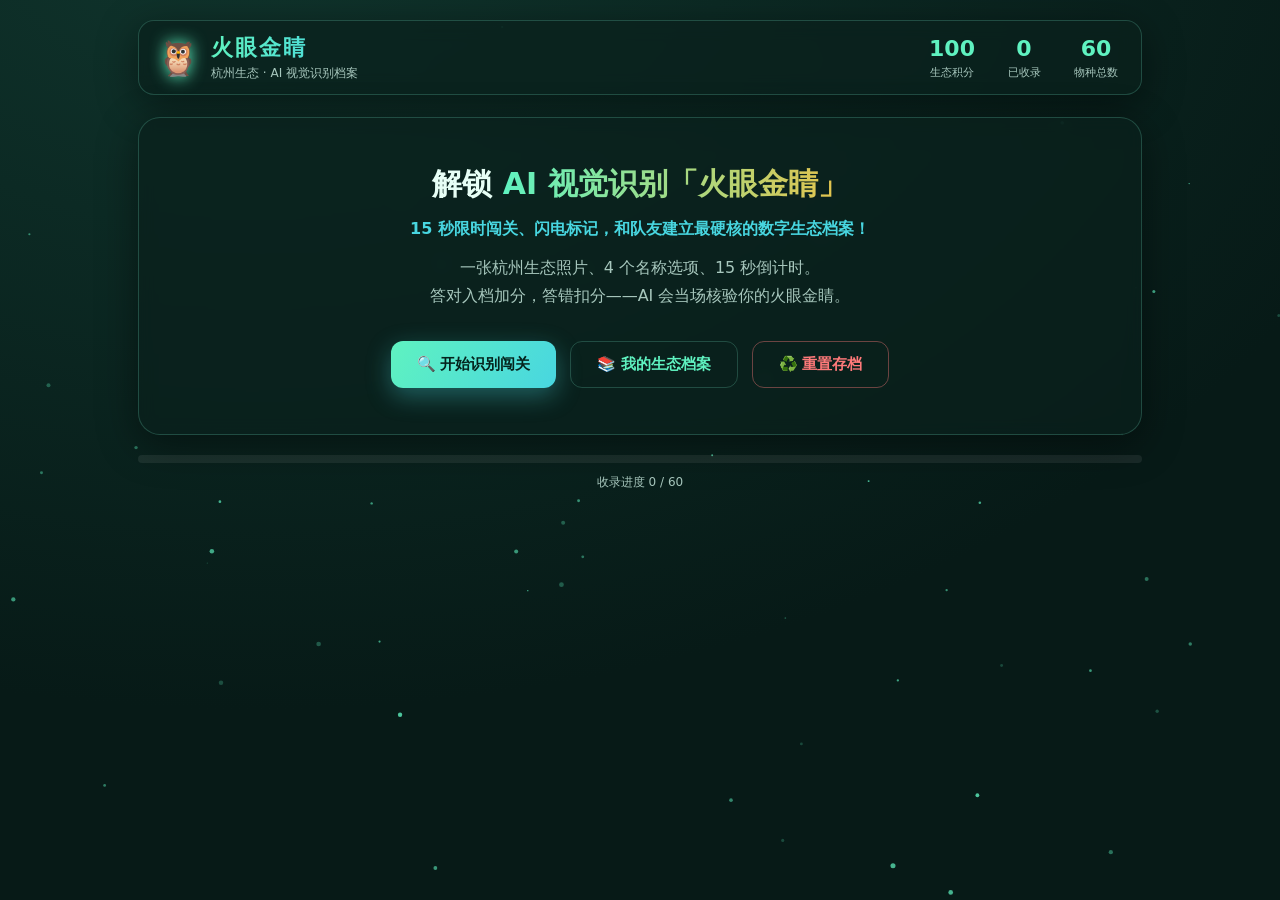
==== index.html @ 0b6ce159 "火眼金睛 · 杭州生态识别小游戏（初始上传）" ====
<!DOCTYPE html>
<html lang="zh-CN">
<head>
  <meta charset="UTF-8" />
  <meta name="viewport" content="width=device-width, initial-scale=1.0" />
  <title>火眼金睛 · 杭州生态 AI 识别</title>
  <link rel="stylesheet" href="css/style.css" />
</head>
<body>
  <!-- 动态背景粒子 -->
  <canvas id="bg"></canvas>

  <div class="app">
    <!-- 顶栏 -->
    <header class="topbar">
      <div class="brand">
        <span class="logo">🦉</span>
        <div>
          <h1>火眼金睛</h1>
          <p class="tagline">杭州生态 · AI 视觉识别档案</p>
        </div>
      </div>
      <div class="hud">
        <div class="hud-item"><span id="scoreVal">0</span><label>生态积分</label></div>
        <div class="hud-item"><span id="collectedVal">0</span><label>已收录</label></div>
        <div class="hud-item"><span id="totalVal">0</span><label>物种总数</label></div>
      </div>
    </header>

    <!-- ========== 舞台 1：首页 ========== -->
    <section id="screen-home" class="screen active">
      <div class="hero">
        <h2>解锁 <em>AI 视觉识别「火眼金睛」</em></h2>
        <p class="hero-sub">15 秒限时闯关、闪电标记，和队友建立最硬核的数字生态档案！</p>
        <p class="hero-desc">一张杭州生态照片、4 个名称选项、15 秒倒计时。<br/>答对入档加分，答错扣分——AI 会当场核验你的火眼金睛。</p>
        <div class="hero-actions">
          <button id="startScanBtn" class="btn primary">🔍 开始识别闯关</button>
          <button id="goArchiveBtn" class="btn ghost">📚 我的生态档案</button>
          <button id="resetBtn" class="btn ghost danger">♻️ 重置存档</button>
        </div>
      </div>
      <div class="progress-strip">
        <div class="progress-bar"><div id="homeProgress" class="progress-fill"></div></div>
        <span id="homeProgressText">收录进度 0 / 0</span>
      </div>
    </section>

    <!-- ========== 舞台 2：选择/上传 ========== -->
    <section id="screen-pick" class="screen">
      <button class="back-btn" data-to="home">← 返回</button>
      <h3 class="screen-title">选择一个野外样本开始闯关</h3>
      <p class="screen-hint">点选下方任意样本，进入 <b>15 秒限时识别</b>：从 4 个名称中选出正确答案。答对加分，答错或超时扣分。</p>

      <div class="upload-zone" id="uploadZone">
        <input type="file" id="fileInput" accept="image/*" hidden />
        <div class="upload-inner">
          <span class="upload-icon">⬆️</span>
          <strong>上传图片（练习模式）</strong>
          <small>点击或拖拽图片到此 · 上传照片无标准答案，仅走识别流程、不计分</small>
        </div>
      </div>

      <div class="sample-grid" id="sampleGrid"><!-- JS 注入样本卡 --></div>
    </section>

    <!-- ========== 舞台 2.5：限时闯关答题 ========== -->
    <section id="screen-quiz" class="screen">
      <button class="back-btn" data-to="pick">← 放弃本关</button>
      <div class="quiz">
        <div class="quiz-photo">
          <img id="quizImg" alt="待识别样本" />
          <div class="quiz-emoji" id="quizEmoji">🖼️</div>
          <span class="quiz-kind" id="quizKind"></span>
        </div>
        <div class="quiz-panel">
          <div class="quiz-head">
            <h3 class="screen-title">⏱️ 限时识别闯关</h3>
            <div class="quiz-clock" id="quizClock">15.0<small>s</small></div>
          </div>
          <div class="progress-bar big"><div id="quizTimerFill" class="progress-fill"></div></div>
          <p class="screen-hint">15 秒内选出它的正确名称，随后 AI 将核验你的判定。</p>
          <div class="quiz-options" id="quizOptions"><!-- JS 注入 4 个选项 --></div>
          <div class="quiz-stakes" id="quizStakes"></div>
        </div>
      </div>
    </section>

    <!-- ========== 舞台 3：识别动画 ========== -->
    <section id="screen-scan" class="screen">
      <div class="scanner">
        <div class="scan-frame">
          <img id="scanImg" alt="待识别样本" />
          <div class="scan-emoji" id="scanEmoji">🖼️</div>
          <div class="scan-line"></div>
          <div class="scan-grid"></div>
          <div class="corner tl"></div><div class="corner tr"></div>
          <div class="corner bl"></div><div class="corner br"></div>
          <div class="reticle" id="reticle"></div>
        </div>
        <div class="scan-panel">
          <div class="scan-status" id="scanStatus">AI 正在分析…</div>
          <div class="progress-bar big"><div id="scanProgress" class="progress-fill"></div></div>
          <ul class="scan-log" id="scanLog"></ul>
        </div>
      </div>
    </section>

    <!-- ========== 舞台 4：识别结果 ========== -->
    <section id="screen-result" class="screen">
      <div class="result-card" id="resultCard"><!-- JS 注入 --></div>
    </section>

    <!-- ========== 舞台 5：数字生态档案 ========== -->
    <section id="screen-archive" class="screen">
      <button class="back-btn" data-to="home">← 返回</button>
      <h3 class="screen-title">📚 数字生态档案</h3>
      <div class="archive-filter">
        <button class="chip active" data-filter="all">全部</button>
        <button class="chip" data-filter="animal">🐾 动物</button>
        <button class="chip" data-filter="plant">🌿 植物</button>
      </div>
      <div class="archive-grid" id="archiveGrid"><!-- JS 注入 --></div>
    </section>
  </div>

  <!-- 闪电标记弹层 -->
  <div id="tagModal" class="modal">
    <div class="modal-box">
      <h3>⚡ 闪电标记</h3>
      <p>限时 3 秒！这是动物还是植物？答对额外 +50 分。</p>
      <div class="tag-target" id="tagTarget"></div>
      <div class="tag-btns">
        <button class="btn tag-animal" data-kind="animal">🐾 动物</button>
        <button class="btn tag-plant" data-kind="plant">🌿 植物</button>
      </div>
      <div class="tag-timer"><div id="tagTimerFill"></div></div>
    </div>
  </div>

  <!-- 提示气泡 -->
  <div id="toast" class="toast"></div>

  <!-- 重置存档确认 -->
  <div id="resetModal" class="modal">
    <div class="modal-box">
      <h3>♻️ 重置存档</h3>
      <p>将清空所有已收录物种，生态积分恢复为初始的 <b style="color:var(--gold)">100</b> 分。此操作不可撤销，确定继续吗？</p>
      <div class="api-actions">
        <button class="btn ghost" id="resetCancelBtn">取消</button>
        <button class="btn ghost danger" id="resetConfirmBtn">确定重置</button>
      </div>
    </div>
  </div>

  <!-- AI 识别引擎设置（开放接口 · Ctrl+8 调出） -->
  <div id="apiModal" class="modal">
    <div class="modal-box api-box">
      <h3>🛰️ AI 识别引擎设置</h3>
      <p>默认使用内置引擎（无需联网）。也可接入你自己的多模态大模型：填写供应商地址、API 格式、API 地址、Key、模型与上下文，选中后用于识别校验。</p>

      <div class="api-engine-list" id="apiEngineList"><!-- JS 注入：默认引擎 + 供应商卡片 --></div>

      <div class="api-add-row">
        <select id="apiTemplate"><!-- JS 注入模板 --></select>
        <button class="btn ghost" id="apiAddProvider">＋ 添加供应商</button>
      </div>

      <div class="api-actions">
        <button class="btn ghost" id="apiCancelBtn">取消</button>
        <button class="btn primary" id="apiSaveBtn">保存并应用</button>
      </div>
      <div class="api-hint">快捷键 <kbd>Ctrl</kbd>+<kbd>8</kbd> 调出；也可用地址栏 <kbd>#settings</kbd></div>
    </div>
  </div>

  <script src="js/data.js"></script>
  <script src="js/images.js"></script>
  <script src="js/ai.js"></script>
  <script src="js/game.js"></script>
</body>
</html>
---- css/style.css ----
/* ============ 火眼金睛 · 杭州生态 AI 识别  样式 ============ */
:root {
  --bg0: #071a17;
  --bg1: #0c2a24;
  --panel: rgba(10, 32, 28, 0.72);
  --panel-line: rgba(120, 230, 200, 0.22);
  --mint: #5ff2c0;
  --mint-soft: #7fd8be;
  --cyan: #48d6e0;
  --gold: #e8c34a;
  --text: #e7fff6;
  --text-dim: #a7c7bd;
  --danger: #ff7a7a;
  --radius: 16px;
  --shadow: 0 10px 40px rgba(0, 0, 0, 0.45);
}

* { box-sizing: border-box; margin: 0; padding: 0; }

body {
  font-family: "PingFang SC", "Microsoft YaHei", system-ui, -apple-system, sans-serif;
  color: var(--text);
  background: radial-gradient(1200px 800px at 20% -10%, #10352d 0%, var(--bg1) 40%, var(--bg0) 100%);
  min-height: 100vh;
  overflow-x: hidden;
}

#bg { position: fixed; inset: 0; z-index: 0; }

.app {
  position: relative;
  z-index: 1;
  max-width: 1040px;
  margin: 0 auto;
  padding: 20px 18px 60px;
}

/* -------- 顶栏 -------- */
.topbar {
  display: flex; justify-content: space-between; align-items: center;
  flex-wrap: wrap; gap: 14px;
  padding: 12px 18px;
  background: var(--panel);
  border: 1px solid var(--panel-line);
  border-radius: var(--radius);
  backdrop-filter: blur(10px);
  box-shadow: var(--shadow);
}
.brand { display: flex; align-items: center; gap: 12px; }
.brand .logo { font-size: 34px; filter: drop-shadow(0 0 8px var(--mint)); }
.brand h1 {
  font-size: 22px; letter-spacing: 2px;
  background: linear-gradient(90deg, var(--mint), var(--cyan));
  -webkit-background-clip: text; background-clip: text; color: transparent;
}
.tagline { font-size: 12px; color: var(--text-dim); margin-top: 2px; }

.hud { display: flex; align-items: center; gap: 18px; flex-wrap: wrap; }
.hud-item { text-align: center; min-width: 54px; }
.hud-item span { display: block; font-size: 22px; font-weight: 700; color: var(--mint); }
.hud-item label { font-size: 11px; color: var(--text-dim); }
.engine-btn {
  background: rgba(90, 240, 200, 0.12);
  border: 1px solid var(--panel-line);
  color: var(--mint); padding: 8px 12px; border-radius: 10px;
  cursor: pointer; font-size: 12px; transition: .2s;
}
.engine-btn:hover { background: rgba(90, 240, 200, 0.22); }

/* -------- API 引擎设置弹层 -------- */
.api-box { width: 580px; max-width: 94vw; max-height: 92vh; overflow-y: auto; text-align: left; }
.api-box h3 { text-align: center; }
.api-box p { text-align: center; }
.api-field { margin-bottom: 14px; }
.api-field > label {
  display: block; font-size: 12px; color: var(--mint-soft); margin-bottom: 6px;
}
.api-field select, .api-field input {
  width: 100%; font: inherit; font-size: 14px; color: var(--text);
  background: rgba(6, 30, 24, .9); border: 1px solid var(--panel-line);
  border-radius: 10px; padding: 10px 12px; outline: none; transition: .18s;
}
.api-field select:focus, .api-field input:focus { border-color: var(--mint); }
.api-field select option { color: #08160f; }
.api-actions { display: flex; gap: 12px; margin-top: 10px; }
.api-actions .btn { flex: 1; }
.api-hint { text-align: center; font-size: 11px; color: var(--text-dim); margin-top: 12px; }
.api-hint kbd {
  background: rgba(90, 240, 200, .14); border: 1px solid var(--panel-line);
  border-radius: 5px; padding: 1px 6px; font-size: 11px; color: var(--mint);
}

/* 引擎列表（默认引擎 + 供应商卡片），过高时滚动 */
.api-engine-list { max-height: 46vh; overflow-y: auto; margin: 6px 0 4px; padding-right: 4px; }
.api-default-row, .api-provider {
  border: 1px solid var(--panel-line); border-radius: 12px;
  background: rgba(8, 40, 33, .55); padding: 12px 14px; margin-bottom: 10px;
}
.api-default-row { display: flex; align-items: center; gap: 10px; cursor: pointer; }
.api-default-row.active, .api-model-row.active { border-color: var(--mint); }
.api-default-row .rlabel b { font-size: 14px; }
.api-default-row .rlabel small { display: block; color: var(--text-dim); font-size: 11px; }

.api-prov-head { display: flex; gap: 8px; align-items: center; margin-bottom: 10px; }
.api-prov-head input.pname { flex: 1; font-weight: 600; }
.api-prov-del { color: var(--danger); background: none; border: none; cursor: pointer; font-size: 13px; }
.api-grid { display: grid; grid-template-columns: 1fr 1fr; gap: 8px 10px; margin-bottom: 10px; }
.api-grid .full { grid-column: 1 / -1; }
.api-grid label { display: block; font-size: 11px; color: var(--mint-soft); margin-bottom: 4px; }
.api-grid input, .api-grid select {
  width: 100%; font: inherit; font-size: 13px; color: var(--text);
  background: rgba(6, 30, 24, .9); border: 1px solid var(--panel-line);
  border-radius: 9px; padding: 8px 10px; outline: none;
}
.api-grid input:focus, .api-grid select:focus { border-color: var(--mint); }
.api-grid select option { color: #08160f; }

.api-models label.sec { font-size: 11px; color: var(--mint-soft); }
.api-model-row {
  display: flex; align-items: center; gap: 8px; margin-top: 6px;
  border: 1px solid transparent; border-radius: 9px; padding: 6px 8px;
  background: rgba(4, 24, 19, .5);
}
.api-model-row .mname { flex: 1; font-family: monospace; font-size: 13px; }
.api-model-row .btn-mini {
  font-size: 12px; padding: 5px 10px; border-radius: 8px; cursor: pointer;
  background: rgba(90, 240, 200, .12); color: var(--mint); border: 1px solid var(--panel-line);
}
.api-model-row .btn-mini:hover { background: rgba(90, 240, 200, .22); }
.api-model-row .m-del { color: var(--danger); background: none; border: none; cursor: pointer; }
.api-test-result { flex-basis: 100%; font-size: 11px; color: var(--mint); margin-top: 2px; min-height: 0; }
.api-test-result:empty { display: none; }
.api-model-row .btn-mini.testing { opacity: .6; }
.api-add-model { display: flex; gap: 8px; margin-top: 8px; }
.api-add-model input { flex: 1; font-size: 13px; padding: 7px 10px; border-radius: 9px;
  background: rgba(6, 30, 24, .9); border: 1px solid var(--panel-line); color: var(--text); }
.api-add-model button { font-size: 12px; }
.api-add-row { display: flex; gap: 10px; margin-top: 4px; }
.api-add-row select { flex: 1; }

/* -------- 舞台切换 -------- */
.screen { display: none; margin-top: 22px; animation: fadeUp .5s ease; }
.screen.active { display: block; }
@keyframes fadeUp { from { opacity: 0; transform: translateY(16px); } to { opacity: 1; transform: none; } }

.screen-title { font-size: 20px; margin-bottom: 6px; }
.screen-hint { color: var(--text-dim); font-size: 13px; margin-bottom: 18px; }
.back-btn {
  background: none; border: none; color: var(--mint-soft);
  cursor: pointer; font-size: 14px; margin-bottom: 10px;
}
.back-btn:hover { color: var(--mint); }

/* -------- 按钮 -------- */
.btn {
  border: none; cursor: pointer; font-size: 15px; font-weight: 600;
  padding: 13px 26px; border-radius: 12px; transition: transform .15s, box-shadow .2s;
  color: #04231c;
}
.btn:active { transform: translateY(1px) scale(.99); }
.btn.primary {
  background: linear-gradient(120deg, var(--mint), var(--cyan));
  box-shadow: 0 8px 24px rgba(72, 214, 224, 0.35);
}
.btn.ghost {
  background: transparent; color: var(--mint);
  border: 1px solid var(--panel-line);
}
.btn.ghost:hover { background: rgba(90, 240, 200, 0.1); }
.btn.ghost.danger { color: var(--danger); border-color: rgba(255, 122, 122, 0.4); }
.btn.ghost.danger:hover { background: rgba(255, 122, 122, 0.12); }

/* -------- 首页 Hero -------- */
.hero {
  text-align: center; padding: 46px 20px;
  background: var(--panel); border: 1px solid var(--panel-line);
  border-radius: 22px; box-shadow: var(--shadow); backdrop-filter: blur(8px);
}
.hero h2 { font-size: 30px; line-height: 1.35; }
.hero h2 em {
  font-style: normal;
  background: linear-gradient(90deg, var(--mint), var(--gold));
  -webkit-background-clip: text; background-clip: text; color: transparent;
}
.hero-sub { margin-top: 14px; font-size: 16px; color: var(--cyan); font-weight: 600; }
.hero-desc { margin-top: 14px; color: var(--text-dim); line-height: 1.8; }
.hero-actions { margin-top: 30px; display: flex; gap: 14px; justify-content: center; flex-wrap: wrap; }

.progress-strip { margin-top: 20px; text-align: center; }
.progress-strip span { font-size: 12px; color: var(--text-dim); }
.progress-bar {
  height: 8px; background: rgba(255, 255, 255, 0.08);
  border-radius: 20px; overflow: hidden; margin-bottom: 8px;
}
.progress-bar.big { height: 12px; }
.progress-fill {
  height: 100%; width: 0;
  background: linear-gradient(90deg, var(--mint), var(--cyan));
  border-radius: 20px; transition: width .4s ease;
}

/* -------- 上传区 -------- */
.upload-zone {
  border: 2px dashed var(--panel-line); border-radius: var(--radius);
  padding: 26px; text-align: center; cursor: pointer;
  background: rgba(255, 255, 255, 0.02); transition: .2s; margin-bottom: 26px;
}
.upload-zone:hover, .upload-zone.drag { background: rgba(90, 240, 200, 0.08); border-color: var(--mint); }
.upload-inner { display: flex; flex-direction: column; gap: 6px; align-items: center; }
.upload-icon { font-size: 30px; }
.upload-inner small { color: var(--text-dim); font-size: 12px; }

/* -------- 样本网格 -------- */
.sample-grid, .archive-grid {
  display: grid; gap: 14px;
  grid-template-columns: repeat(auto-fill, minmax(150px, 1fr));
}
.sample-card, .archive-card {
  position: relative; border-radius: var(--radius); overflow: hidden;
  cursor: pointer; border: 1px solid var(--panel-line);
  background: var(--panel); transition: transform .18s, box-shadow .2s;
}
.sample-card:hover { transform: translateY(-4px); box-shadow: var(--shadow); }
.sample-card.owned { border-color: rgba(95, 242, 192, 0.55); }
.owned-badge {
  position: absolute; top: 8px; right: 8px; z-index: 2;
  font-size: 10px; font-weight: 700; padding: 3px 8px; border-radius: 8px;
  color: #04231c; background: linear-gradient(120deg, var(--mint), var(--cyan));
}
.card-thumb {
  height: 110px; display: flex; align-items: center; justify-content: center;
  font-size: 46px; position: relative; overflow: hidden;
}
.card-thumb img { width: 100%; height: 100%; object-fit: cover; position: absolute; inset: 0; }
.card-body { padding: 10px 12px; }
.card-body h4 { font-size: 15px; }
.card-body .latin { font-size: 11px; color: var(--text-dim); font-style: italic; }
.kind-tag {
  position: absolute; top: 8px; left: 8px; z-index: 2;
  font-size: 11px; padding: 3px 8px; border-radius: 8px;
  background: rgba(0, 0, 0, 0.45); backdrop-filter: blur(4px);
}
.kind-animal { color: #ffd27f; }
.kind-plant { color: #9be79b; }

/* -------- 扫描 / 识别动画 -------- */
.scanner { display: flex; gap: 24px; flex-wrap: wrap; align-items: flex-start; justify-content: center; }
.scan-frame {
  position: relative; width: 380px; max-width: 92vw; height: 300px;
  border-radius: var(--radius); overflow: hidden;
  background: #05221c; border: 1px solid var(--panel-line);
  box-shadow: var(--shadow);
}
.scan-frame img { width: 100%; height: 100%; object-fit: cover; }
.scan-emoji {
  position: absolute; inset: 0; display: flex; align-items: center;
  justify-content: center; font-size: 120px;
  background: radial-gradient(circle, #0e3b31, #061d18);
}
.scan-line {
  position: absolute; left: 0; right: 0; height: 3px;
  background: linear-gradient(90deg, transparent, var(--mint), transparent);
  box-shadow: 0 0 18px 4px var(--mint);
  animation: scanMove 2.1s linear infinite;
}
@keyframes scanMove { 0% { top: 0; } 50% { top: calc(100% - 3px); } 100% { top: 0; } }
.scan-grid {
  position: absolute; inset: 0; pointer-events: none;
  background-image:
    linear-gradient(rgba(95, 242, 192, .12) 1px, transparent 1px),
    linear-gradient(90deg, rgba(95, 242, 192, .12) 1px, transparent 1px);
  background-size: 26px 26px; animation: gridPulse 3s ease-in-out infinite;
}
@keyframes gridPulse { 0%,100% { opacity: .35; } 50% { opacity: .7; } }
.corner { position: absolute; width: 26px; height: 26px; border: 3px solid var(--mint); }
.corner.tl { top: 10px; left: 10px; border-right: 0; border-bottom: 0; }
.corner.tr { top: 10px; right: 10px; border-left: 0; border-bottom: 0; }
.corner.bl { bottom: 10px; left: 10px; border-right: 0; border-top: 0; }
.corner.br { bottom: 10px; right: 10px; border-left: 0; border-top: 0; }
.reticle {
  position: absolute; width: 60px; height: 60px; border: 2px solid var(--cyan);
  border-radius: 50%; box-shadow: 0 0 16px var(--cyan);
  top: 50%; left: 50%; transform: translate(-50%, -50%);
  animation: reticleMove 3.4s ease-in-out infinite; opacity: .9;
}
.reticle::after {
  content: ""; position: absolute; inset: 22px; border-radius: 50%;
  background: var(--cyan); opacity: .5;
}
@keyframes reticleMove {
  0% { top: 35%; left: 40%; } 25% { top: 60%; left: 65%; }
  50% { top: 45%; left: 55%; } 75% { top: 55%; left: 35%; } 100% { top: 35%; left: 40%; }
}
.scan-panel { flex: 1; min-width: 260px; padding-top: 6px; }
.scan-status { font-size: 18px; color: var(--mint); margin-bottom: 12px; font-weight: 600; }
.scan-log { list-style: none; margin-top: 16px; }
.scan-log li {
  font-size: 13px; color: var(--text-dim); padding: 6px 0 6px 22px; position: relative;
  animation: fadeUp .3s ease;
}
.scan-log li::before { content: "▸"; position: absolute; left: 4px; color: var(--mint); }
.scan-log li.done::before { content: "✓"; color: var(--cyan); }
/* 大模型实时核验行：进行中高亮 + 呼吸动画；完成后转为 ✓ */
.scan-log li.ai-live {
  color: var(--cyan); font-weight: 700;
}
.scan-log li.ai-live::before { content: "🛰️"; left: 0; animation: aiPulse 1s ease-in-out infinite; }
.scan-log li.ai-live.done { color: var(--mint); }
.scan-log li.ai-live.done::before { content: "✓"; color: var(--cyan); animation: none; }
@keyframes aiPulse { 0%,100% { opacity: .45; } 50% { opacity: 1; } }

/* -------- 结果卡 -------- */
.result-card {
  background: var(--panel); border: 1px solid var(--panel-line);
  border-radius: 22px; overflow: hidden; box-shadow: var(--shadow);
}
.result-hero { position: relative; height: 220px; display: flex; align-items: center; justify-content: center; }
.result-hero img { position: absolute; inset: 0; width: 100%; height: 100%; object-fit: cover; }
.result-hero .emoji-big { font-size: 120px; position: relative; z-index: 1; filter: drop-shadow(0 6px 14px rgba(0,0,0,.5)); }
.result-hero .veil { position: absolute; inset: 0; background: linear-gradient(180deg, transparent 40%, rgba(6,20,17,.9)); }
.result-name {
  position: absolute; bottom: 14px; left: 20px; z-index: 2;
}
.result-name h2 { font-size: 30px; }
.result-name .latin { font-style: italic; color: var(--text-dim); font-size: 13px; }
.conf-badge {
  position: absolute; top: 16px; right: 16px; z-index: 2;
  background: rgba(4, 35, 28, .78); border: 1px solid var(--mint);
  color: var(--mint); padding: 8px 14px; border-radius: 12px; text-align: center;
}
.conf-badge b { font-size: 22px; display: block; }
.conf-badge small { font-size: 10px; color: var(--text-dim); }

.result-body { padding: 20px 22px 24px; }
.meta-row { display: flex; flex-wrap: wrap; gap: 10px; margin-bottom: 16px; }
.meta-pill {
  font-size: 12px; padding: 6px 12px; border-radius: 20px;
  background: rgba(255,255,255,.05); border: 1px solid var(--panel-line);
}
.meta-pill b { color: var(--mint); }
.stars { color: var(--gold); letter-spacing: 2px; }
.result-body .desc { line-height: 1.85; color: #d6f2e8; margin-bottom: 16px; }
.facts { list-style: none; }
.facts li { padding: 8px 0 8px 24px; position: relative; border-top: 1px dashed rgba(255,255,255,.08); font-size: 14px; }
.facts li::before { content: "💡"; position: absolute; left: 0; }
.alt-line { font-size: 12px; color: var(--text-dim); margin-top: 14px; }
.result-actions { display: flex; gap: 12px; margin-top: 22px; flex-wrap: wrap; }

.new-badge {
  display: inline-block; background: var(--gold); color: #3a2b00;
  font-size: 11px; font-weight: 700; padding: 3px 10px; border-radius: 8px; margin-left: 8px;
  animation: pop .4s ease;
}
@keyframes pop { from { transform: scale(0); } to { transform: scale(1); } }

/* -------- 档案 -------- */
.archive-filter { display: flex; gap: 10px; margin-bottom: 18px; flex-wrap: wrap; }
.chip {
  background: rgba(255,255,255,.05); border: 1px solid var(--panel-line);
  color: var(--text-dim); padding: 8px 16px; border-radius: 20px; cursor: pointer; font-size: 13px; transition: .2s;
}
.chip.active, .chip:hover { color: var(--mint); border-color: var(--mint); background: rgba(90,240,200,.12); }
.archive-card.locked { filter: grayscale(1) brightness(.5); }
.archive-card.locked .card-thumb { background: #0a1f1a; }
.archive-card.locked .card-body h4 { color: var(--text-dim); }

/* -------- 闪电标记弹层 -------- */
.modal {
  position: fixed; inset: 0; z-index: 50; display: none;
  align-items: center; justify-content: center;
  background: rgba(2, 12, 10, .72); backdrop-filter: blur(6px);
}
.modal.show { display: flex; animation: fadeUp .3s ease; }
.modal-box {
  width: 380px; max-width: 92vw; text-align: center;
  background: var(--panel); border: 1px solid var(--mint);
  border-radius: 20px; padding: 26px; box-shadow: 0 0 40px rgba(90,240,200,.3);
}
.modal-box h3 { font-size: 22px; margin-bottom: 8px; color: var(--gold); }
.modal-box p { color: var(--text-dim); font-size: 13px; margin-bottom: 16px; }
.tag-target { font-size: 90px; margin: 10px 0 20px; animation: pop .4s ease; }
.tag-btns { display: flex; gap: 14px; }
.tag-btns .btn { flex: 1; }
.tag-animal { background: linear-gradient(120deg, #ffd27f, #f2a65a); }
.tag-plant { background: linear-gradient(120deg, #9be79b, #5ff2c0); }
.tag-timer { height: 6px; background: rgba(255,255,255,.1); border-radius: 20px; margin-top: 18px; overflow: hidden; }
.tag-timer > div { height: 100%; width: 100%; background: var(--danger); transition: width .1s linear; }

/* -------- 限时闯关答题 -------- */
.quiz {
  display: flex; gap: 22px; align-items: flex-start;
  background: var(--panel); border: 1px solid var(--panel-line);
  border-radius: var(--radius); padding: 18px; box-shadow: var(--shadow);
}
.quiz-photo {
  position: relative; flex: 0 0 380px; height: 300px; border-radius: 14px;
  overflow: hidden; background: #05221c; border: 1px solid var(--panel-line);
}
.quiz-photo img { width: 100%; height: 100%; object-fit: cover; display: none; }
.quiz-emoji { position: absolute; inset: 0; display: flex; align-items: center; justify-content: center; font-size: 96px; }
.quiz-kind {
  position: absolute; top: 10px; left: 10px; z-index: 2;
  background: rgba(3, 26, 21, .82); border: 1px solid var(--panel-line);
  color: var(--mint-soft); font-size: 12px; padding: 4px 10px; border-radius: 20px;
}
.quiz-panel { flex: 1; min-width: 0; }
.quiz-head { display: flex; align-items: center; justify-content: space-between; gap: 12px; }
.quiz-head .screen-title { margin: 0; }
.quiz-clock {
  font-size: 30px; font-weight: 700; color: var(--mint);
  font-variant-numeric: tabular-nums; line-height: 1;
}
.quiz-clock small { font-size: 14px; margin-left: 2px; color: var(--text-dim); }
.quiz-clock.warn { color: var(--danger); animation: pulse .5s ease-in-out infinite alternate; }
@keyframes pulse { from { transform: scale(1); } to { transform: scale(1.12); } }
.quiz-panel .progress-bar { margin: 10px 0 4px; }
.quiz-panel .progress-fill.warn { background: linear-gradient(90deg, #ff9a6a, var(--danger)); }

.quiz-options { display: grid; grid-template-columns: repeat(2, 1fr); gap: 12px; margin-top: 6px; }
.quiz-opt {
  text-align: left; cursor: pointer; font: inherit; color: var(--text);
  background: rgba(8, 40, 33, .8); border: 1px solid var(--panel-line);
  border-radius: 12px; padding: 12px 14px; transition: .18s;
}
.quiz-opt:hover:not(:disabled) { border-color: var(--mint); transform: translateY(-2px); background: rgba(14, 58, 47, .9); }
.quiz-opt b { display: block; font-size: 16px; }
.quiz-opt i { display: block; font-size: 11px; color: var(--text-dim); font-style: italic; margin-top: 2px; }
.quiz-opt .idx { color: var(--mint); margin-right: 6px; }
.quiz-opt:disabled { cursor: default; opacity: .55; }
.quiz-opt.picked { border-color: var(--gold); box-shadow: 0 0 0 2px rgba(232,195,74,.35); opacity: 1; }
.quiz-stakes { margin-top: 14px; font-size: 12px; color: var(--text-dim); }
.quiz-stakes b { color: var(--gold); }

/* -------- 闯关成败横幅 -------- */
.verdict {
  display: flex; align-items: center; gap: 14px; padding: 14px 18px;
  border-bottom: 1px solid var(--panel-line);
}
.verdict .vd-icon { font-size: 34px; line-height: 1; }
.verdict h3 { font-size: 20px; margin: 0; }
.verdict .vd-sub { font-size: 12px; color: var(--text-dim); margin-top: 2px; }
.verdict .vd-delta { margin-left: auto; font-size: 24px; font-weight: 700; font-variant-numeric: tabular-nums; }
.verdict.ok { background: linear-gradient(90deg, rgba(95,242,192,.18), transparent); }
.verdict.ok h3, .verdict.ok .vd-delta { color: var(--mint); }
.verdict.bad { background: linear-gradient(90deg, rgba(255,122,122,.18), transparent); }
.verdict.bad h3, .verdict.bad .vd-delta { color: var(--danger); }
.verdict.neutral h3 { color: var(--gold); }

/* -------- 大模型校验面板（仅成功时出现） -------- */
.ai-check {
  margin: 4px 0 14px; padding: 12px 14px; border-radius: 12px;
  border: 1px solid rgba(72, 214, 224, .45); background: rgba(72, 214, 224, .1);
  box-shadow: 0 0 0 1px rgba(72, 214, 224, .12), 0 6px 18px rgba(72, 214, 224, .08);
  font-size: 13px; line-height: 1.7; animation: fadeUp .35s ease;
}
.ai-check .ai-head { font-weight: 700; color: var(--cyan); margin-bottom: 4px; }
.ai-check .ai-raw { font-size: 11px; color: var(--text-dim); margin-top: 6px; word-break: break-all; }

/* -------- Toast -------- */
.toast {
  position: fixed; bottom: 30px; left: 50%; transform: translateX(-50%) translateY(30px);
  background: rgba(4, 35, 28, .95); border: 1px solid var(--mint);
  color: var(--mint); padding: 12px 24px; border-radius: 14px;
  opacity: 0; pointer-events: none; transition: .3s; z-index: 80; font-size: 14px;
}
.toast.show { opacity: 1; transform: translateX(-50%) translateY(0); }

/* -------- 响应式 -------- */
@media (max-width: 640px) {
  .brand h1 { font-size: 18px; }
  .hero h2 { font-size: 22px; }
  .hud { gap: 12px; }
  .hud-item span { font-size: 18px; }
  .scanner { flex-direction: column; align-items: center; }
  .quiz { flex-direction: column; }
  .quiz-photo { flex: none; width: 100%; height: 220px; }
  .quiz-options { grid-template-columns: 1fr; }
}
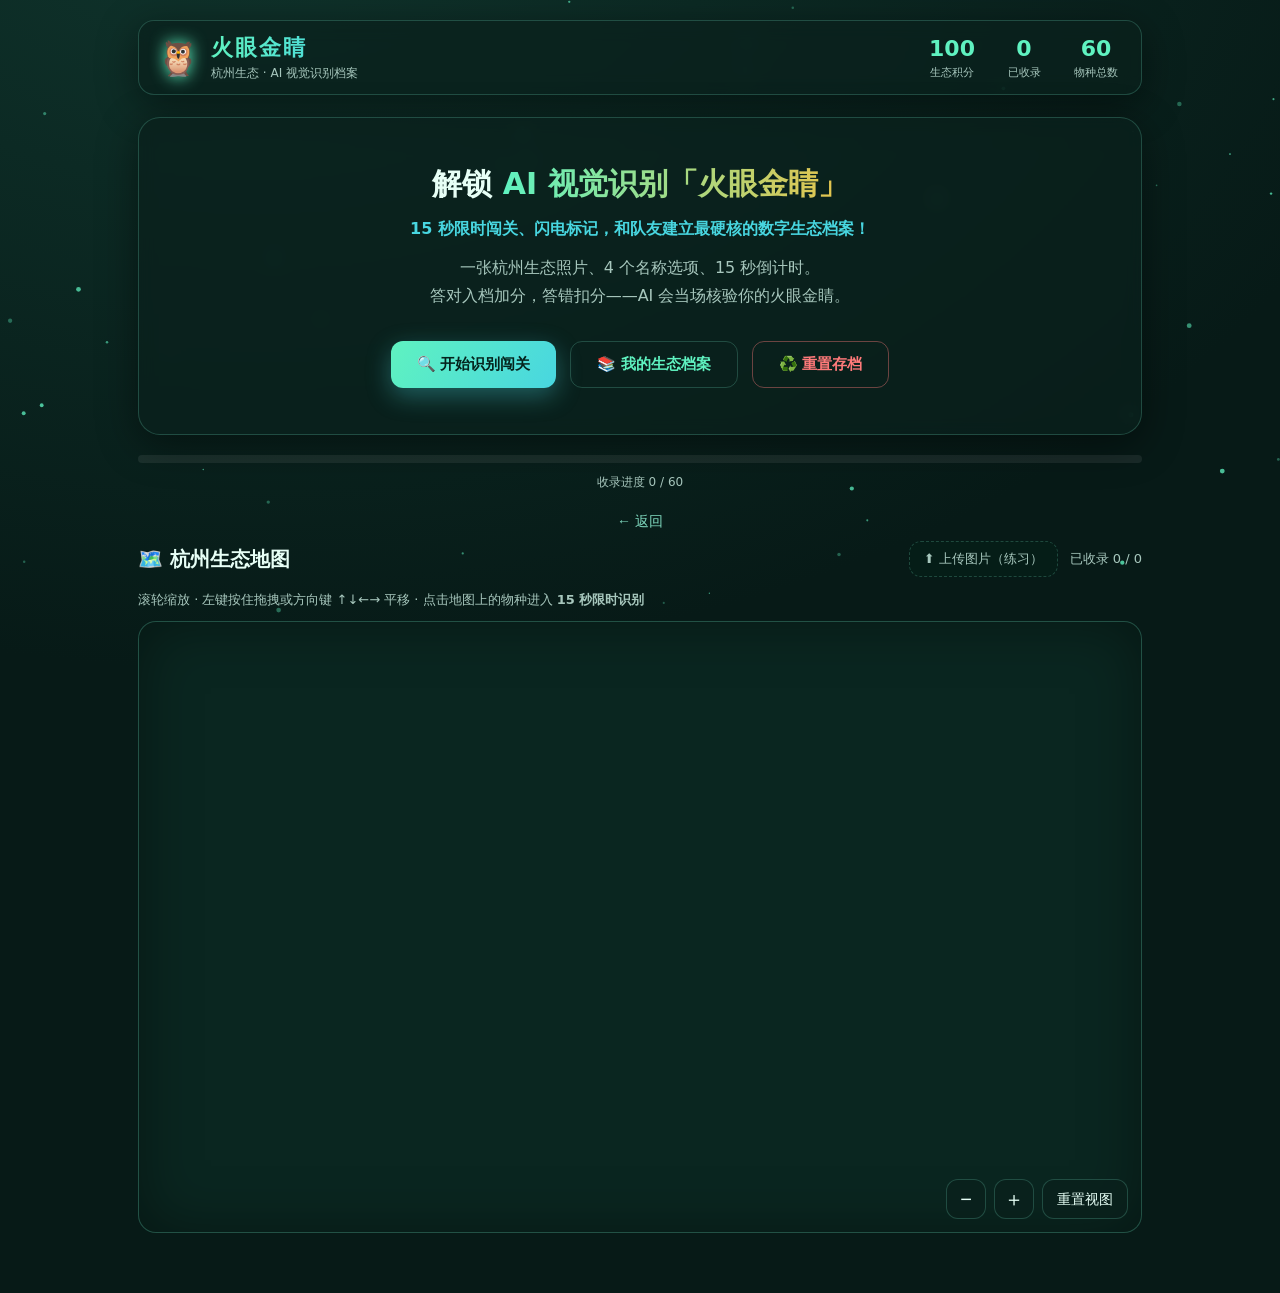
==== commit bed6972d: "feat(map): 杭州生态意象地图——60 物种分区落点 + 滚轮/拖拽/方向键缩放平移，点标记进入原有限时答题 - 新增 js/map.js：自绘 SVG 杭州意象地图，按 habitat 分区" ====
--- a/index.html
+++ b/index.html
@@ -5,6 +5,7 @@
   <meta name="viewport" content="width=device-width, initial-scale=1.0" />
   <title>火眼金睛 · 杭州生态 AI 识别</title>
   <link rel="stylesheet" href="css/style.css" />
+  <link rel="stylesheet" href="css/map.css" />
 </head>
 <body>
   <!-- 动态背景粒子 -->
@@ -63,9 +64,32 @@
       <div class="sample-grid" id="sampleGrid"><!-- JS 注入样本卡 --></div>
     </section>
 
+    <!-- ========== 舞台 2·地图：杭州生态地图（v2.0 选择入口） ========== -->
+    <section id="screen-map" class="screen">
+      <button class="back-btn" data-to="home">← 返回</button>
+      <div class="map-topbar">
+        <h3 class="screen-title">🗺️ 杭州生态地图</h3>
+        <span class="map-spacer"></span>
+        <label class="map-upload" id="mapUploadZone">
+          <input type="file" id="mapFileInput" accept="image/*" hidden />
+          ⬆️ 上传图片（练习）
+        </label>
+        <span id="mapProgressText">已收录 0 / 0</span>
+      </div>
+      <p class="map-hint">滚轮缩放 · 左键按住拖拽或方向键 ↑↓←→ 平移 · 点击地图上的物种进入 <b>15 秒限时识别</b></p>
+      <div class="map-stage">
+        <div id="mapCanvas"><!-- JS 注入 SVG 地图 --></div>
+        <div class="map-controls" style="position:absolute; right:14px; bottom:14px;">
+          <button class="map-ctrl-btn" id="mapZoomOut" title="缩小" aria-label="缩小">−</button>
+          <button class="map-ctrl-btn" id="mapZoomIn" title="放大" aria-label="放大">＋</button>
+          <button class="map-ctrl-btn wide" id="mapReset" title="重置视图">重置视图</button>
+        </div>
+      </div>
+    </section>
+
     <!-- ========== 舞台 2.5：限时闯关答题 ========== -->
     <section id="screen-quiz" class="screen">
-      <button class="back-btn" data-to="pick">← 放弃本关</button>
+      <button class="back-btn" data-to="map">← 放弃本关</button>
       <div class="quiz">
         <div class="quiz-photo">
           <img id="quizImg" alt="待识别样本" />
@@ -176,6 +200,7 @@
   <script src="js/data.js"></script>
   <script src="js/images.js"></script>
   <script src="js/ai.js"></script>
+  <script src="js/map.js"></script>
   <script src="js/game.js"></script>
 </body>
 </html>
--- a/css/map.css
+++ b/css/map.css
@@ -0,0 +1,84 @@
+/* ==================================================================
+ * 杭州生态地图（v2.0）样式
+ * 依赖 css/style.css 的主题变量（--panel / --panel-line / --text 等）
+ * ================================================================== */
+
+#screen-map { display: flex; flex-direction: column; }
+
+.map-topbar {
+  display: flex; align-items: center; gap: 12px;
+  flex-wrap: wrap; margin-bottom: 12px;
+}
+.map-topbar .screen-title { margin: 0; }
+.map-topbar .map-spacer { flex: 1; }
+.map-hint { color: var(--text-dim); font-size: 13px; margin: 2px 0 12px; }
+
+/* 地图画布 */
+.map-stage { position: relative; flex: 1; min-height: 60vh; }
+#mapCanvas {
+  position: relative;
+  width: 100%; height: 68vh; min-height: 420px;
+  border: 1px solid var(--panel-line); border-radius: 18px;
+  overflow: hidden; background: #0a2620;
+  cursor: grab; touch-action: none;
+  box-shadow: inset 0 0 60px rgba(0, 0, 0, .4);
+}
+#mapCanvas.grabbing { cursor: grabbing; }
+.mp-svg { display: block; width: 100%; height: 100%; user-select: none; }
+
+/* 分区标注 */
+.mp-zone-label {
+  fill: #dff7ec; font-size: 20px; font-weight: 700;
+  paint-order: stroke; stroke: rgba(0, 0, 0, .45); stroke-width: 4px;
+  pointer-events: none; opacity: .9;
+}
+
+/* 物种标记 */
+.mp-marker { cursor: pointer; outline: none; }
+.mp-ring {
+  stroke: #ffffff; stroke-width: 2.5;
+  filter: drop-shadow(0 2px 3px rgba(0, 0, 0, .5));
+  transition: stroke .15s ease;
+}
+.mp-marker.is-animal .mp-ring { stroke: #ffd98a; }
+.mp-marker.is-plant  .mp-ring { stroke: #9fe6a0; }
+.mp-marker.owned .mp-ring { stroke: #35d6a0; stroke-width: 3.5; }
+.mp-marker:hover .mp-ring,
+.mp-marker:focus-visible .mp-ring { stroke: #ffffff; stroke-width: 4; }
+.mp-marker:hover { }
+
+.mp-emoji { font-size: 18px; pointer-events: none; }
+.mp-img { pointer-events: none; }
+.mp-check {
+  fill: #ffffff; font-size: 15px; font-weight: 800; display: none;
+  paint-order: stroke; stroke: #1a9a72; stroke-width: 3px;
+  pointer-events: none;
+}
+.mp-marker.owned .mp-check { display: block; }
+
+/* 控制条 */
+.map-controls { display: flex; align-items: center; gap: 8px; }
+.map-ctrl-btn {
+  width: 40px; height: 40px; font-size: 20px; line-height: 1;
+  border-radius: 12px; cursor: pointer;
+  background: var(--panel); color: var(--text);
+  border: 1px solid var(--panel-line);
+}
+.map-ctrl-btn:hover { background: rgba(90, 240, 200, .16); }
+.map-ctrl-btn.wide { width: auto; padding: 0 14px; font-size: 14px; }
+#mapProgressText { color: var(--text-dim); font-size: 13px; }
+
+/* 地图屏上的练习上传入口（紧凑） */
+.map-upload {
+  display: inline-flex; align-items: center; gap: 8px;
+  padding: 8px 14px; border-radius: 12px; cursor: pointer;
+  background: rgba(6, 30, 24, .8); border: 1px dashed var(--panel-line);
+  color: var(--text-dim); font-size: 13px;
+}
+.map-upload:hover { border-color: var(--mint); color: var(--text); }
+.map-upload.drag { border-color: var(--mint); color: var(--text); }
+
+@media (max-width: 640px) {
+  #mapCanvas { height: 60vh; }
+  .mp-zone-label { font-size: 24px; }
+}
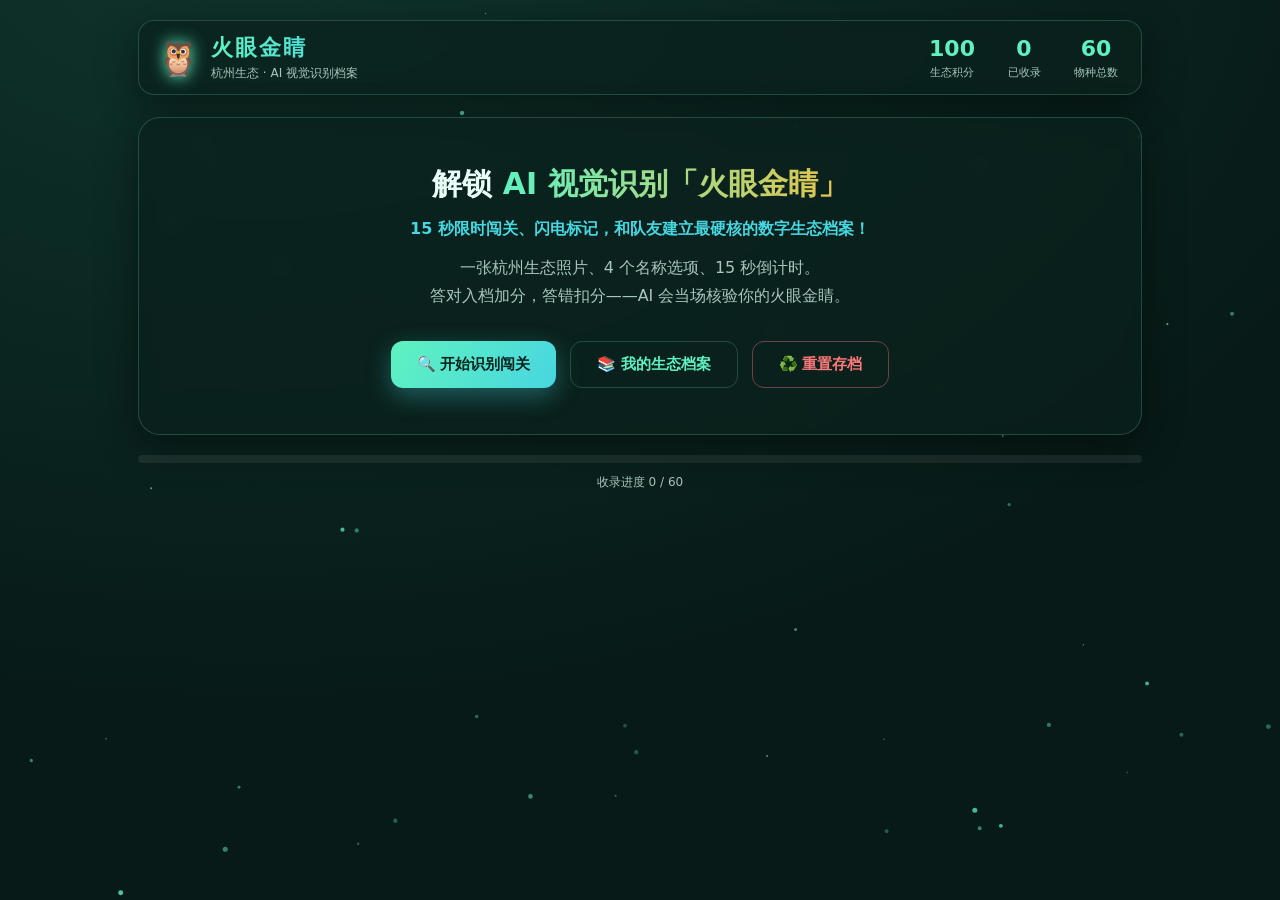
==== commit b7cf5ad2: "地图改用 Leaflet + 高德真实瓦片，60 物种按真实经纬度落点" ====
--- a/index.html
+++ b/index.html
@@ -5,6 +5,7 @@
   <meta name="viewport" content="width=device-width, initial-scale=1.0" />
   <title>火眼金睛 · 杭州生态 AI 识别</title>
   <link rel="stylesheet" href="css/style.css" />
+  <link rel="stylesheet" href="assets/vendor/leaflet/leaflet.css" />
   <link rel="stylesheet" href="css/map.css" />
 </head>
 <body>
@@ -200,6 +201,7 @@
   <script src="js/data.js"></script>
   <script src="js/images.js"></script>
   <script src="js/ai.js"></script>
+  <script src="assets/vendor/leaflet/leaflet.js"></script>
   <script src="js/map.js"></script>
   <script src="js/game.js"></script>
 </body>
--- a/assets/vendor/leaflet/leaflet.css
+++ b/assets/vendor/leaflet/leaflet.css
@@ -0,0 +1,661 @@
+/* required styles */
+
+.leaflet-pane,
+.leaflet-tile,
+.leaflet-marker-icon,
+.leaflet-marker-shadow,
+.leaflet-tile-container,
+.leaflet-pane > svg,
+.leaflet-pane > canvas,
+.leaflet-zoom-box,
+.leaflet-image-layer,
+.leaflet-layer {
+	position: absolute;
+	left: 0;
+	top: 0;
+	}
+.leaflet-container {
+	overflow: hidden;
+	}
+.leaflet-tile,
+.leaflet-marker-icon,
+.leaflet-marker-shadow {
+	-webkit-user-select: none;
+	   -moz-user-select: none;
+	        user-select: none;
+	  -webkit-user-drag: none;
+	}
+/* Prevents IE11 from highlighting tiles in blue */
+.leaflet-tile::selection {
+	background: transparent;
+}
+/* Safari renders non-retina tile on retina better with this, but Chrome is worse */
+.leaflet-safari .leaflet-tile {
+	image-rendering: -webkit-optimize-contrast;
+	}
+/* hack that prevents hw layers "stretching" when loading new tiles */
+.leaflet-safari .leaflet-tile-container {
+	width: 1600px;
+	height: 1600px;
+	-webkit-transform-origin: 0 0;
+	}
+.leaflet-marker-icon,
+.leaflet-marker-shadow {
+	display: block;
+	}
+/* .leaflet-container svg: reset svg max-width decleration shipped in Joomla! (joomla.org) 3.x */
+/* .leaflet-container img: map is broken in FF if you have max-width: 100% on tiles */
+.leaflet-container .leaflet-overlay-pane svg {
+	max-width: none !important;
+	max-height: none !important;
+	}
+.leaflet-container .leaflet-marker-pane img,
+.leaflet-container .leaflet-shadow-pane img,
+.leaflet-container .leaflet-tile-pane img,
+.leaflet-container img.leaflet-image-layer,
+.leaflet-container .leaflet-tile {
+	max-width: none !important;
+	max-height: none !important;
+	width: auto;
+	padding: 0;
+	}
+
+.leaflet-container img.leaflet-tile {
+	/* See: https://bugs.chromium.org/p/chromium/issues/detail?id=600120 */
+	mix-blend-mode: plus-lighter;
+}
+
+.leaflet-container.leaflet-touch-zoom {
+	-ms-touch-action: pan-x pan-y;
+	touch-action: pan-x pan-y;
+	}
+.leaflet-container.leaflet-touch-drag {
+	-ms-touch-action: pinch-zoom;
+	/* Fallback for FF which doesn't support pinch-zoom */
+	touch-action: none;
+	touch-action: pinch-zoom;
+}
+.leaflet-container.leaflet-touch-drag.leaflet-touch-zoom {
+	-ms-touch-action: none;
+	touch-action: none;
+}
+.leaflet-container {
+	-webkit-tap-highlight-color: transparent;
+}
+.leaflet-container a {
+	-webkit-tap-highlight-color: rgba(51, 181, 229, 0.4);
+}
+.leaflet-tile {
+	filter: inherit;
+	visibility: hidden;
+	}
+.leaflet-tile-loaded {
+	visibility: inherit;
+	}
+.leaflet-zoom-box {
+	width: 0;
+	height: 0;
+	-moz-box-sizing: border-box;
+	     box-sizing: border-box;
+	z-index: 800;
+	}
+/* workaround for https://bugzilla.mozilla.org/show_bug.cgi?id=888319 */
+.leaflet-overlay-pane svg {
+	-moz-user-select: none;
+	}
+
+.leaflet-pane         { z-index: 400; }
+
+.leaflet-tile-pane    { z-index: 200; }
+.leaflet-overlay-pane { z-index: 400; }
+.leaflet-shadow-pane  { z-index: 500; }
+.leaflet-marker-pane  { z-index: 600; }
+.leaflet-tooltip-pane   { z-index: 650; }
+.leaflet-popup-pane   { z-index: 700; }
+
+.leaflet-map-pane canvas { z-index: 100; }
+.leaflet-map-pane svg    { z-index: 200; }
+
+.leaflet-vml-shape {
+	width: 1px;
+	height: 1px;
+	}
+.lvml {
+	behavior: url(#default#VML);
+	display: inline-block;
+	position: absolute;
+	}
+
+
+/* control positioning */
+
+.leaflet-control {
+	position: relative;
+	z-index: 800;
+	pointer-events: visiblePainted; /* IE 9-10 doesn't have auto */
+	pointer-events: auto;
+	}
+.leaflet-top,
+.leaflet-bottom {
+	position: absolute;
+	z-index: 1000;
+	pointer-events: none;
+	}
+.leaflet-top {
+	top: 0;
+	}
+.leaflet-right {
+	right: 0;
+	}
+.leaflet-bottom {
+	bottom: 0;
+	}
+.leaflet-left {
+	left: 0;
+	}
+.leaflet-control {
+	float: left;
+	clear: both;
+	}
+.leaflet-right .leaflet-control {
+	float: right;
+	}
+.leaflet-top .leaflet-control {
+	margin-top: 10px;
+	}
+.leaflet-bottom .leaflet-control {
+	margin-bottom: 10px;
+	}
+.leaflet-left .leaflet-control {
+	margin-left: 10px;
+	}
+.leaflet-right .leaflet-control {
+	margin-right: 10px;
+	}
+
+
+/* zoom and fade animations */
+
+.leaflet-fade-anim .leaflet-popup {
+	opacity: 0;
+	-webkit-transition: opacity 0.2s linear;
+	   -moz-transition: opacity 0.2s linear;
+	        transition: opacity 0.2s linear;
+	}
+.leaflet-fade-anim .leaflet-map-pane .leaflet-popup {
+	opacity: 1;
+	}
+.leaflet-zoom-animated {
+	-webkit-transform-origin: 0 0;
+	    -ms-transform-origin: 0 0;
+	        transform-origin: 0 0;
+	}
+svg.leaflet-zoom-animated {
+	will-change: transform;
+}
+
+.leaflet-zoom-anim .leaflet-zoom-animated {
+	-webkit-transition: -webkit-transform 0.25s cubic-bezier(0,0,0.25,1);
+	   -moz-transition:    -moz-transform 0.25s cubic-bezier(0,0,0.25,1);
+	        transition:         transform 0.25s cubic-bezier(0,0,0.25,1);
+	}
+.leaflet-zoom-anim .leaflet-tile,
+.leaflet-pan-anim .leaflet-tile {
+	-webkit-transition: none;
+	   -moz-transition: none;
+	        transition: none;
+	}
+
+.leaflet-zoom-anim .leaflet-zoom-hide {
+	visibility: hidden;
+	}
+
+
+/* cursors */
+
+.leaflet-interactive {
+	cursor: pointer;
+	}
+.leaflet-grab {
+	cursor: -webkit-grab;
+	cursor:    -moz-grab;
+	cursor:         grab;
+	}
+.leaflet-crosshair,
+.leaflet-crosshair .leaflet-interactive {
+	cursor: crosshair;
+	}
+.leaflet-popup-pane,
+.leaflet-control {
+	cursor: auto;
+	}
+.leaflet-dragging .leaflet-grab,
+.leaflet-dragging .leaflet-grab .leaflet-interactive,
+.leaflet-dragging .leaflet-marker-draggable {
+	cursor: move;
+	cursor: -webkit-grabbing;
+	cursor:    -moz-grabbing;
+	cursor:         grabbing;
+	}
+
+/* marker & overlays interactivity */
+.leaflet-marker-icon,
+.leaflet-marker-shadow,
+.leaflet-image-layer,
+.leaflet-pane > svg path,
+.leaflet-tile-container {
+	pointer-events: none;
+	}
+
+.leaflet-marker-icon.leaflet-interactive,
+.leaflet-image-layer.leaflet-interactive,
+.leaflet-pane > svg path.leaflet-interactive,
+svg.leaflet-image-layer.leaflet-interactive path {
+	pointer-events: visiblePainted; /* IE 9-10 doesn't have auto */
+	pointer-events: auto;
+	}
+
+/* visual tweaks */
+
+.leaflet-container {
+	background: #ddd;
+	outline-offset: 1px;
+	}
+.leaflet-container a {
+	color: #0078A8;
+	}
+.leaflet-zoom-box {
+	border: 2px dotted #38f;
+	background: rgba(255,255,255,0.5);
+	}
+
+
+/* general typography */
+.leaflet-container {
+	font-family: "Helvetica Neue", Arial, Helvetica, sans-serif;
+	font-size: 12px;
+	font-size: 0.75rem;
+	line-height: 1.5;
+	}
+
+
+/* general toolbar styles */
+
+.leaflet-bar {
+	box-shadow: 0 1px 5px rgba(0,0,0,0.65);
+	border-radius: 4px;
+	}
+.leaflet-bar a {
+	background-color: #fff;
+	border-bottom: 1px solid #ccc;
+	width: 26px;
+	height: 26px;
+	line-height: 26px;
+	display: block;
+	text-align: center;
+	text-decoration: none;
+	color: black;
+	}
+.leaflet-bar a,
+.leaflet-control-layers-toggle {
+	background-position: 50% 50%;
+	background-repeat: no-repeat;
+	display: block;
+	}
+.leaflet-bar a:hover,
+.leaflet-bar a:focus {
+	background-color: #f4f4f4;
+	}
+.leaflet-bar a:first-child {
+	border-top-left-radius: 4px;
+	border-top-right-radius: 4px;
+	}
+.leaflet-bar a:last-child {
+	border-bottom-left-radius: 4px;
+	border-bottom-right-radius: 4px;
+	border-bottom: none;
+	}
+.leaflet-bar a.leaflet-disabled {
+	cursor: default;
+	background-color: #f4f4f4;
+	color: #bbb;
+	}
+
+.leaflet-touch .leaflet-bar a {
+	width: 30px;
+	height: 30px;
+	line-height: 30px;
+	}
+.leaflet-touch .leaflet-bar a:first-child {
+	border-top-left-radius: 2px;
+	border-top-right-radius: 2px;
+	}
+.leaflet-touch .leaflet-bar a:last-child {
+	border-bottom-left-radius: 2px;
+	border-bottom-right-radius: 2px;
+	}
+
+/* zoom control */
+
+.leaflet-control-zoom-in,
+.leaflet-control-zoom-out {
+	font: bold 18px 'Lucida Console', Monaco, monospace;
+	text-indent: 1px;
+	}
+
+.leaflet-touch .leaflet-control-zoom-in, .leaflet-touch .leaflet-control-zoom-out  {
+	font-size: 22px;
+	}
+
+
+/* layers control */
+
+.leaflet-control-layers {
+	box-shadow: 0 1px 5px rgba(0,0,0,0.4);
+	background: #fff;
+	border-radius: 5px;
+	}
+.leaflet-control-layers-toggle {
+	background-image: url(images/layers.png);
+	width: 36px;
+	height: 36px;
+	}
+.leaflet-retina .leaflet-control-layers-toggle {
+	background-image: url(images/layers-2x.png);
+	background-size: 26px 26px;
+	}
+.leaflet-touch .leaflet-control-layers-toggle {
+	width: 44px;
+	height: 44px;
+	}
+.leaflet-control-layers .leaflet-control-layers-list,
+.leaflet-control-layers-expanded .leaflet-control-layers-toggle {
+	display: none;
+	}
+.leaflet-control-layers-expanded .leaflet-control-layers-list {
+	display: block;
+	position: relative;
+	}
+.leaflet-control-layers-expanded {
+	padding: 6px 10px 6px 6px;
+	color: #333;
+	background: #fff;
+	}
+.leaflet-control-layers-scrollbar {
+	overflow-y: scroll;
+	overflow-x: hidden;
+	padding-right: 5px;
+	}
+.leaflet-control-layers-selector {
+	margin-top: 2px;
+	position: relative;
+	top: 1px;
+	}
+.leaflet-control-layers label {
+	display: block;
+	font-size: 13px;
+	font-size: 1.08333em;
+	}
+.leaflet-control-layers-separator {
+	height: 0;
+	border-top: 1px solid #ddd;
+	margin: 5px -10px 5px -6px;
+	}
+
+/* Default icon URLs */
+.leaflet-default-icon-path { /* used only in path-guessing heuristic, see L.Icon.Default */
+	background-image: url(images/marker-icon.png);
+	}
+
+
+/* attribution and scale controls */
+
+.leaflet-container .leaflet-control-attribution {
+	background: #fff;
+	background: rgba(255, 255, 255, 0.8);
+	margin: 0;
+	}
+.leaflet-control-attribution,
+.leaflet-control-scale-line {
+	padding: 0 5px;
+	color: #333;
+	line-height: 1.4;
+	}
+.leaflet-control-attribution a {
+	text-decoration: none;
+	}
+.leaflet-control-attribution a:hover,
+.leaflet-control-attribution a:focus {
+	text-decoration: underline;
+	}
+.leaflet-attribution-flag {
+	display: inline !important;
+	vertical-align: baseline !important;
+	width: 1em;
+	height: 0.6669em;
+	}
+.leaflet-left .leaflet-control-scale {
+	margin-left: 5px;
+	}
+.leaflet-bottom .leaflet-control-scale {
+	margin-bottom: 5px;
+	}
+.leaflet-control-scale-line {
+	border: 2px solid #777;
+	border-top: none;
+	line-height: 1.1;
+	padding: 2px 5px 1px;
+	white-space: nowrap;
+	-moz-box-sizing: border-box;
+	     box-sizing: border-box;
+	background: rgba(255, 255, 255, 0.8);
+	text-shadow: 1px 1px #fff;
+	}
+.leaflet-control-scale-line:not(:first-child) {
+	border-top: 2px solid #777;
+	border-bottom: none;
+	margin-top: -2px;
+	}
+.leaflet-control-scale-line:not(:first-child):not(:last-child) {
+	border-bottom: 2px solid #777;
+	}
+
+.leaflet-touch .leaflet-control-attribution,
+.leaflet-touch .leaflet-control-layers,
+.leaflet-touch .leaflet-bar {
+	box-shadow: none;
+	}
+.leaflet-touch .leaflet-control-layers,
+.leaflet-touch .leaflet-bar {
+	border: 2px solid rgba(0,0,0,0.2);
+	background-clip: padding-box;
+	}
+
+
+/* popup */
+
+.leaflet-popup {
+	position: absolute;
+	text-align: center;
+	margin-bottom: 20px;
+	}
+.leaflet-popup-content-wrapper {
+	padding: 1px;
+	text-align: left;
+	border-radius: 12px;
+	}
+.leaflet-popup-content {
+	margin: 13px 24px 13px 20px;
+	line-height: 1.3;
+	font-size: 13px;
+	font-size: 1.08333em;
+	min-height: 1px;
+	}
+.leaflet-popup-content p {
+	margin: 17px 0;
+	margin: 1.3em 0;
+	}
+.leaflet-popup-tip-container {
+	width: 40px;
+	height: 20px;
+	position: absolute;
+	left: 50%;
+	margin-top: -1px;
+	margin-left: -20px;
+	overflow: hidden;
+	pointer-events: none;
+	}
+.leaflet-popup-tip {
+	width: 17px;
+	height: 17px;
+	padding: 1px;
+
+	margin: -10px auto 0;
+	pointer-events: auto;
+
+	-webkit-transform: rotate(45deg);
+	   -moz-transform: rotate(45deg);
+	    -ms-transform: rotate(45deg);
+	        transform: rotate(45deg);
+	}
+.leaflet-popup-content-wrapper,
+.leaflet-popup-tip {
+	background: white;
+	color: #333;
+	box-shadow: 0 3px 14px rgba(0,0,0,0.4);
+	}
+.leaflet-container a.leaflet-popup-close-button {
+	position: absolute;
+	top: 0;
+	right: 0;
+	border: none;
+	text-align: center;
+	width: 24px;
+	height: 24px;
+	font: 16px/24px Tahoma, Verdana, sans-serif;
+	color: #757575;
+	text-decoration: none;
+	background: transparent;
+	}
+.leaflet-container a.leaflet-popup-close-button:hover,
+.leaflet-container a.leaflet-popup-close-button:focus {
+	color: #585858;
+	}
+.leaflet-popup-scrolled {
+	overflow: auto;
+	}
+
+.leaflet-oldie .leaflet-popup-content-wrapper {
+	-ms-zoom: 1;
+	}
+.leaflet-oldie .leaflet-popup-tip {
+	width: 24px;
+	margin: 0 auto;
+
+	-ms-filter: "progid:DXImageTransform.Microsoft.Matrix(M11=0.70710678, M12=0.70710678, M21=-0.70710678, M22=0.70710678)";
+	filter: progid:DXImageTransform.Microsoft.Matrix(M11=0.70710678, M12=0.70710678, M21=-0.70710678, M22=0.70710678);
+	}
+
+.leaflet-oldie .leaflet-control-zoom,
+.leaflet-oldie .leaflet-control-layers,
+.leaflet-oldie .leaflet-popup-content-wrapper,
+.leaflet-oldie .leaflet-popup-tip {
+	border: 1px solid #999;
+	}
+
+
+/* div icon */
+
+.leaflet-div-icon {
+	background: #fff;
+	border: 1px solid #666;
+	}
+
+
+/* Tooltip */
+/* Base styles for the element that has a tooltip */
+.leaflet-tooltip {
+	position: absolute;
+	padding: 6px;
+	background-color: #fff;
+	border: 1px solid #fff;
+	border-radius: 3px;
+	color: #222;
+	white-space: nowrap;
+	-webkit-user-select: none;
+	-moz-user-select: none;
+	-ms-user-select: none;
+	user-select: none;
+	pointer-events: none;
+	box-shadow: 0 1px 3px rgba(0,0,0,0.4);
+	}
+.leaflet-tooltip.leaflet-interactive {
+	cursor: pointer;
+	pointer-events: auto;
+	}
+.leaflet-tooltip-top:before,
+.leaflet-tooltip-bottom:before,
+.leaflet-tooltip-left:before,
+.leaflet-tooltip-right:before {
+	position: absolute;
+	pointer-events: none;
+	border: 6px solid transparent;
+	background: transparent;
+	content: "";
+	}
+
+/* Directions */
+
+.leaflet-tooltip-bottom {
+	margin-top: 6px;
+}
+.leaflet-tooltip-top {
+	margin-top: -6px;
+}
+.leaflet-tooltip-bottom:before,
+.leaflet-tooltip-top:before {
+	left: 50%;
+	margin-left: -6px;
+	}
+.leaflet-tooltip-top:before {
+	bottom: 0;
+	margin-bottom: -12px;
+	border-top-color: #fff;
+	}
+.leaflet-tooltip-bottom:before {
+	top: 0;
+	margin-top: -12px;
+	margin-left: -6px;
+	border-bottom-color: #fff;
+	}
+.leaflet-tooltip-left {
+	margin-left: -6px;
+}
+.leaflet-tooltip-right {
+	margin-left: 6px;
+}
+.leaflet-tooltip-left:before,
+.leaflet-tooltip-right:before {
+	top: 50%;
+	margin-top: -6px;
+	}
+.leaflet-tooltip-left:before {
+	right: 0;
+	margin-right: -12px;
+	border-left-color: #fff;
+	}
+.leaflet-tooltip-right:before {
+	left: 0;
+	margin-left: -12px;
+	border-right-color: #fff;
+	}
+
+/* Printing */
+
+@media print {
+	/* Prevent printers from removing background-images of controls. */
+	.leaflet-control {
+		-webkit-print-color-adjust: exact;
+		print-color-adjust: exact;
+		}
+	}
--- a/css/map.css
+++ b/css/map.css
@@ -3,7 +3,10 @@
  * 依赖 css/style.css 的主题变量（--panel / --panel-line / --text 等）
  * ================================================================== */
 
-#screen-map { display: flex; flex-direction: column; }
+#screen-map { flex-direction: column; }
+/* display 必须挂在 .active 上：#id 选择器优先级高于 .screen{display:none}，
+   否则地图屏会一直显示在首页下方（未激活也不隐藏）。 */
+#screen-map.active { display: flex; }
 
 .map-topbar {
   display: flex; align-items: center; gap: 12px;
@@ -13,51 +16,50 @@
 .map-topbar .map-spacer { flex: 1; }
 .map-hint { color: var(--text-dim); font-size: 13px; margin: 2px 0 12px; }
 
-/* 地图画布 */
+/* 地图画布（Leaflet 容器） */
 .map-stage { position: relative; flex: 1; min-height: 60vh; }
 #mapCanvas {
   position: relative;
   width: 100%; height: 68vh; min-height: 420px;
   border: 1px solid var(--panel-line); border-radius: 18px;
-  overflow: hidden; background: #0a2620;
-  cursor: grab; touch-action: none;
-  box-shadow: inset 0 0 60px rgba(0, 0, 0, .4);
+  overflow: hidden; background: #dfe6e1;
+  box-shadow: inset 0 0 60px rgba(0, 0, 0, .25);
 }
-#mapCanvas.grabbing { cursor: grabbing; }
-.mp-svg { display: block; width: 100%; height: 100%; user-select: none; }
+.leaflet-container { background: #dfe6e1; font: inherit; border-radius: 18px; }
+.leaflet-container a { color: var(--mint); }
 
-/* 分区标注 */
-.mp-zone-label {
-  fill: #dff7ec; font-size: 20px; font-weight: 700;
-  paint-order: stroke; stroke: rgba(0, 0, 0, .45); stroke-width: 4px;
-  pointer-events: none; opacity: .9;
+/* 物种标记：圆形缩略图 */
+.mp-divicon { background: none; border: none; }
+.mp-pin { position: relative; width: 42px; height: 42px; cursor: pointer;
+  transition: transform .12s ease; }
+.mp-pin-face {
+  width: 100%; height: 100%; border-radius: 50%; overflow: hidden;
+  box-sizing: border-box; border: 3px solid #ffd98a; background: #0a2620;
+  box-shadow: 0 2px 6px rgba(0, 0, 0, .5);
+  display: flex; align-items: center; justify-content: center;
 }
+.mp-pin.is-animal .mp-pin-face { border-color: #ffd98a; }
+.mp-pin.is-plant  .mp-pin-face { border-color: #9fe6a0; }
+.mp-pin.owned .mp-pin-face {
+  border-color: #35d6a0;
+  box-shadow: 0 0 0 2px rgba(53, 214, 160, .5), 0 2px 8px rgba(0, 0, 0, .5);
+}
+.mp-pin:hover { transform: scale(1.14); z-index: 1000; }
+.mp-pin-emoji { position: absolute; inset: 0; display: flex;
+  align-items: center; justify-content: center; font-size: 20px; }
+.mp-pin-img { position: absolute; inset: 0; width: 100%; height: 100%;
+  object-fit: cover; }
+.mp-pin-check {
+  position: absolute; top: -4px; right: -4px;
+  width: 18px; height: 18px; border-radius: 50%;
+  background: #1a9a72; color: #fff; font-size: 12px; font-weight: 800;
+  display: none; align-items: center; justify-content: center;
+  border: 2px solid #fff;
+}
+.mp-pin.owned .mp-pin-check { display: flex; }
 
-/* 物种标记 */
-.mp-marker { cursor: pointer; outline: none; }
-.mp-ring {
-  stroke: #ffffff; stroke-width: 2.5;
-  filter: drop-shadow(0 2px 3px rgba(0, 0, 0, .5));
-  transition: stroke .15s ease;
-}
-.mp-marker.is-animal .mp-ring { stroke: #ffd98a; }
-.mp-marker.is-plant  .mp-ring { stroke: #9fe6a0; }
-.mp-marker.owned .mp-ring { stroke: #35d6a0; stroke-width: 3.5; }
-.mp-marker:hover .mp-ring,
-.mp-marker:focus-visible .mp-ring { stroke: #ffffff; stroke-width: 4; }
-.mp-marker:hover { }
-
-.mp-emoji { font-size: 18px; pointer-events: none; }
-.mp-img { pointer-events: none; }
-.mp-check {
-  fill: #ffffff; font-size: 15px; font-weight: 800; display: none;
-  paint-order: stroke; stroke: #1a9a72; stroke-width: 3px;
-  pointer-events: none;
-}
-.mp-marker.owned .mp-check { display: block; }
-
-/* 控制条 */
-.map-controls { display: flex; align-items: center; gap: 8px; }
+/* 控制条（浮在地图右下） */
+.map-controls { display: flex; align-items: center; gap: 8px; z-index: 1000; }
 .map-ctrl-btn {
   width: 40px; height: 40px; font-size: 20px; line-height: 1;
   border-radius: 12px; cursor: pointer;
@@ -80,5 +82,5 @@
 
 @media (max-width: 640px) {
   #mapCanvas { height: 60vh; }
-  .mp-zone-label { font-size: 24px; }
+  .mp-pin, .mp-pin-face { width: 38px; height: 38px; }
 }
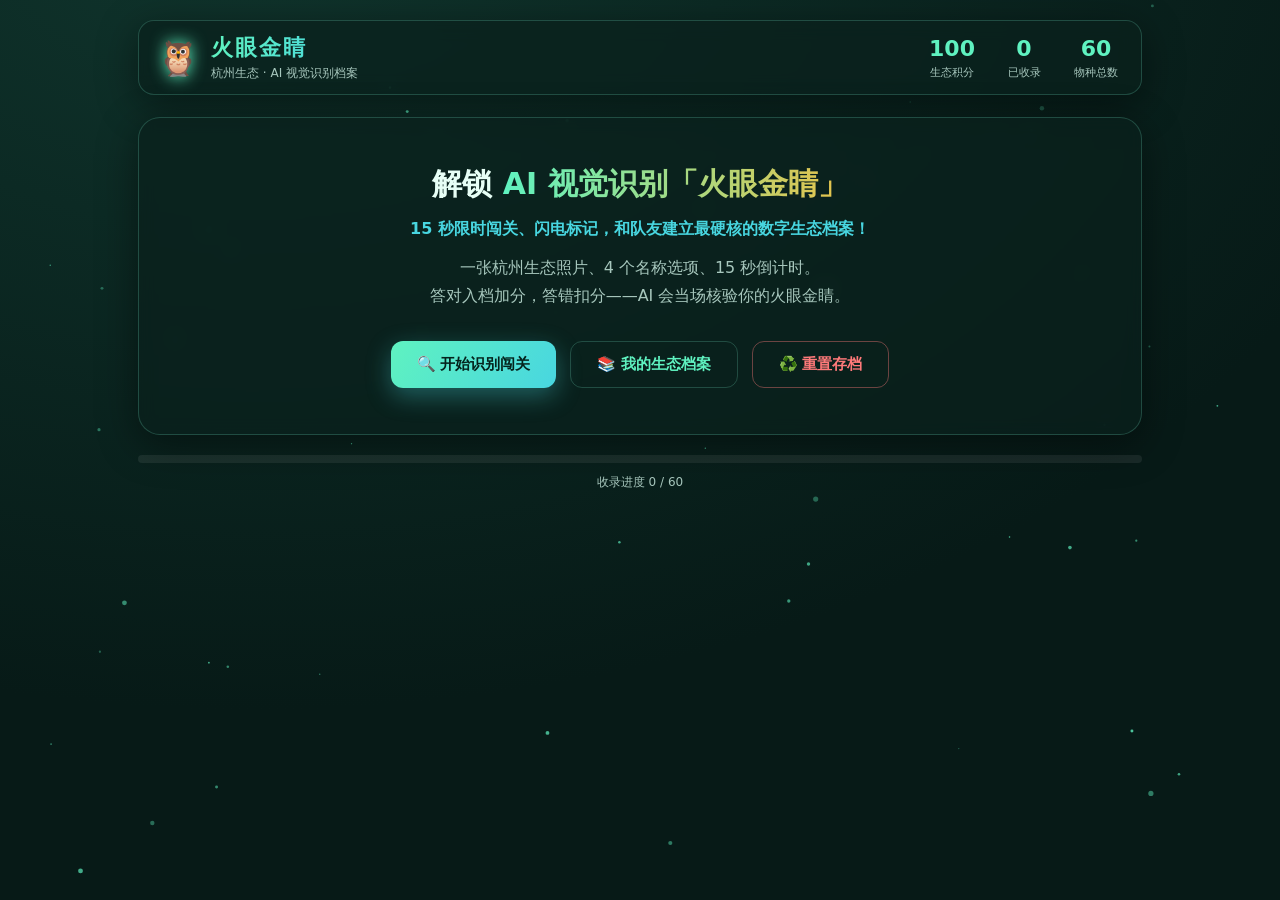
==== commit ed13b8f1: "feat(map): 卡通底图圆形标记对齐修复 + 大模型核验超时25s + 本地服务no-store - css/map.css: .mp-pin-img 中心锚定(translate -50%,-" ====
--- a/index.html
+++ b/index.html
@@ -6,7 +6,7 @@
   <title>火眼金睛 · 杭州生态 AI 识别</title>
   <link rel="stylesheet" href="css/style.css" />
   <link rel="stylesheet" href="assets/vendor/leaflet/leaflet.css" />
-  <link rel="stylesheet" href="css/map.css" />
+  <link rel="stylesheet" href="css/map.css?v=20260818d" />
 </head>
 <body>
   <!-- 动态背景粒子 -->
@@ -77,9 +77,9 @@
         </label>
         <span id="mapProgressText">已收录 0 / 0</span>
       </div>
-      <p class="map-hint">滚轮缩放 · 左键按住拖拽或方向键 ↑↓←→ 平移 · 点击地图上的物种进入 <b>15 秒限时识别</b></p>
+      <p class="map-hint">卡通地图 · 滚轮缩放 · 左键按住拖拽或方向键 ↑↓←→ 平移 · 点击物种进入 <b>15 秒限时识别</b>（<span style="color:var(--gold)">金色圆框</span>=已识别）</p>
       <div class="map-stage">
-        <div id="mapCanvas"><!-- JS 注入 SVG 地图 --></div>
+        <div id="mapCanvas"><!-- JS 注入 Leaflet 卡通矢量地图 --></div>
         <div class="map-controls" style="position:absolute; right:14px; bottom:14px;">
           <button class="map-ctrl-btn" id="mapZoomOut" title="缩小" aria-label="缩小">−</button>
           <button class="map-ctrl-btn" id="mapZoomIn" title="放大" aria-label="放大">＋</button>
@@ -177,6 +177,18 @@
     </div>
   </div>
 
+  <!-- 地图：已识别物种再次点击的确认 -->
+  <div id="mapAgainModal" class="modal">
+    <div class="modal-box">
+      <h3>✅ 已识别过</h3>
+      <p id="mapAgainText">你已经识别过该物种，是否继续识别？</p>
+      <div class="api-actions">
+        <button class="btn ghost" id="mapAgainCancelBtn">取消</button>
+        <button class="btn primary" id="mapAgainConfirmBtn">继续识别</button>
+      </div>
+    </div>
+  </div>
+
   <!-- AI 识别引擎设置（开放接口 · Ctrl+8 调出） -->
   <div id="apiModal" class="modal">
     <div class="modal-box api-box">
@@ -202,7 +214,7 @@
   <script src="js/images.js"></script>
   <script src="js/ai.js"></script>
   <script src="assets/vendor/leaflet/leaflet.js"></script>
-  <script src="js/map.js"></script>
-  <script src="js/game.js"></script>
+  <script src="js/map.js?v=20260818d"></script>
+  <script src="js/game.js?v=20260818e"></script>
 </body>
 </html>
--- a/css/map.css
+++ b/css/map.css
@@ -22,39 +22,65 @@
   position: relative;
   width: 100%; height: 68vh; min-height: 420px;
   border: 1px solid var(--panel-line); border-radius: 18px;
-  overflow: hidden; background: #dfe6e1;
-  box-shadow: inset 0 0 60px rgba(0, 0, 0, .25);
+  overflow: hidden; background: #e7efe8;
+  box-shadow: inset 0 0 60px rgba(0, 0, 0, .18);
 }
-.leaflet-container { background: #dfe6e1; font: inherit; border-radius: 18px; }
+.leaflet-container { background: #e7efe8; font: inherit; border-radius: 18px; }
 .leaflet-container a { color: var(--mint); }
+/* 卡通观感：给矢量瓦片提饱和 + 轻微对比，更明快像插画 */
+.leaflet-tile { filter: saturate(1.28) contrast(1.02) brightness(1.02); }
 
-/* 物种标记：圆形缩略图 */
+/* ---------- 物种标记：圆框 UI（缩略图用圆形遮罩裁成圆形，浮在卡通地图上） ---------- */
 .mp-divicon { background: none; border: none; }
 .mp-pin { position: relative; width: 42px; height: 42px; cursor: pointer;
   transition: transform .12s ease; }
+/* 普通圆框：白色内圈 + 按大类着色的外圈 + 阴影（外圈用 box-shadow，不受遮罩裁切）
+   position:relative 关键——让内部绝对定位的缩略图相对「边框内的内容盒」定位，
+   否则会相对整颗 .mp-pin(42px) 定位、比白环内圈(38px)大一圈，导致圆形遮罩不吻合。 */
 .mp-pin-face {
+  position: relative;
   width: 100%; height: 100%; border-radius: 50%; overflow: hidden;
-  box-sizing: border-box; border: 3px solid #ffd98a; background: #0a2620;
-  box-shadow: 0 2px 6px rgba(0, 0, 0, .5);
+  box-sizing: border-box; border: 2px solid #fff; background: #0a2620;
+  box-shadow: 0 0 0 2px #ffd98a, 0 2px 7px rgba(0, 0, 0, .55);
   display: flex; align-items: center; justify-content: center;
 }
-.mp-pin.is-animal .mp-pin-face { border-color: #ffd98a; }
-.mp-pin.is-plant  .mp-pin-face { border-color: #9fe6a0; }
+.mp-pin.is-animal .mp-pin-face { box-shadow: 0 0 0 2px #ffd98a, 0 2px 7px rgba(0, 0, 0, .65); }
+.mp-pin.is-plant  .mp-pin-face { box-shadow: 0 0 0 2px #9fe6a0, 0 2px 7px rgba(0, 0, 0, .65); }
+/* 特殊圆框：已识别 —— 金色发光双环，一眼区分 */
 .mp-pin.owned .mp-pin-face {
-  border-color: #35d6a0;
-  box-shadow: 0 0 0 2px rgba(53, 214, 160, .5), 0 2px 8px rgba(0, 0, 0, .5);
+  border-color: #fff8e6;
+  box-shadow: 0 0 0 3px #ffcf40, 0 0 12px 2px rgba(255, 207, 64, .75),
+              0 2px 8px rgba(0, 0, 0, .55);
 }
-.mp-pin:hover { transform: scale(1.14); z-index: 1000; }
+.mp-pin.owned { animation: mpOwnedGlow 2.6s ease-in-out infinite; }
+@keyframes mpOwnedGlow {
+  0%, 100% { filter: drop-shadow(0 0 0 rgba(255, 207, 64, 0)); }
+  50%      { filter: drop-shadow(0 0 5px rgba(255, 207, 64, .85)); }
+}
+.mp-pin:hover { transform: scale(1.16); z-index: 1000; }
 .mp-pin-emoji { position: absolute; inset: 0; display: flex;
   align-items: center; justify-content: center; font-size: 20px; }
-.mp-pin-img { position: absolute; inset: 0; width: 100%; height: 100%;
-  object-fit: cover; }
+/* 缩略图：填满白环内的内容盒（38px 正方）+ 圆形遮罩裁正圆。
+   关键：用 top/left:50% + translate(-50%,-50%) 从中心锚定 ——
+   即使某张原图非正方(如 600×800)导致宽度被内在比例收缩，也永远居中，
+   不会像 inset:0 那样把 right 让位而向左偏、圆圈对不上白环。
+   同时叠加 border-radius:50% 双保险裁圆（与 face 的 overflow 抗锯齿一致）。 */
+.mp-pin-img {
+  position: absolute; top: 50%; left: 50%;
+  transform: translate(-50%, -50%);
+  width: 100%; height: 100%;
+  object-fit: cover; display: block;
+  border-radius: 50%;
+  -webkit-mask: radial-gradient(circle closest-side, #000 100%, transparent 100%);
+          mask: radial-gradient(circle closest-side, #000 100%, transparent 100%);
+}
 .mp-pin-check {
-  position: absolute; top: -4px; right: -4px;
-  width: 18px; height: 18px; border-radius: 50%;
-  background: #1a9a72; color: #fff; font-size: 12px; font-weight: 800;
+  position: absolute; top: -5px; right: -5px;
+  width: 19px; height: 19px; border-radius: 50%;
+  background: linear-gradient(135deg, #ffe08a, #f2a65a); color: #3a2600;
+  font-size: 12px; font-weight: 900;
   display: none; align-items: center; justify-content: center;
-  border: 2px solid #fff;
+  border: 2px solid #fff; box-shadow: 0 1px 4px rgba(0, 0, 0, .5);
 }
 .mp-pin.owned .mp-pin-check { display: flex; }
 
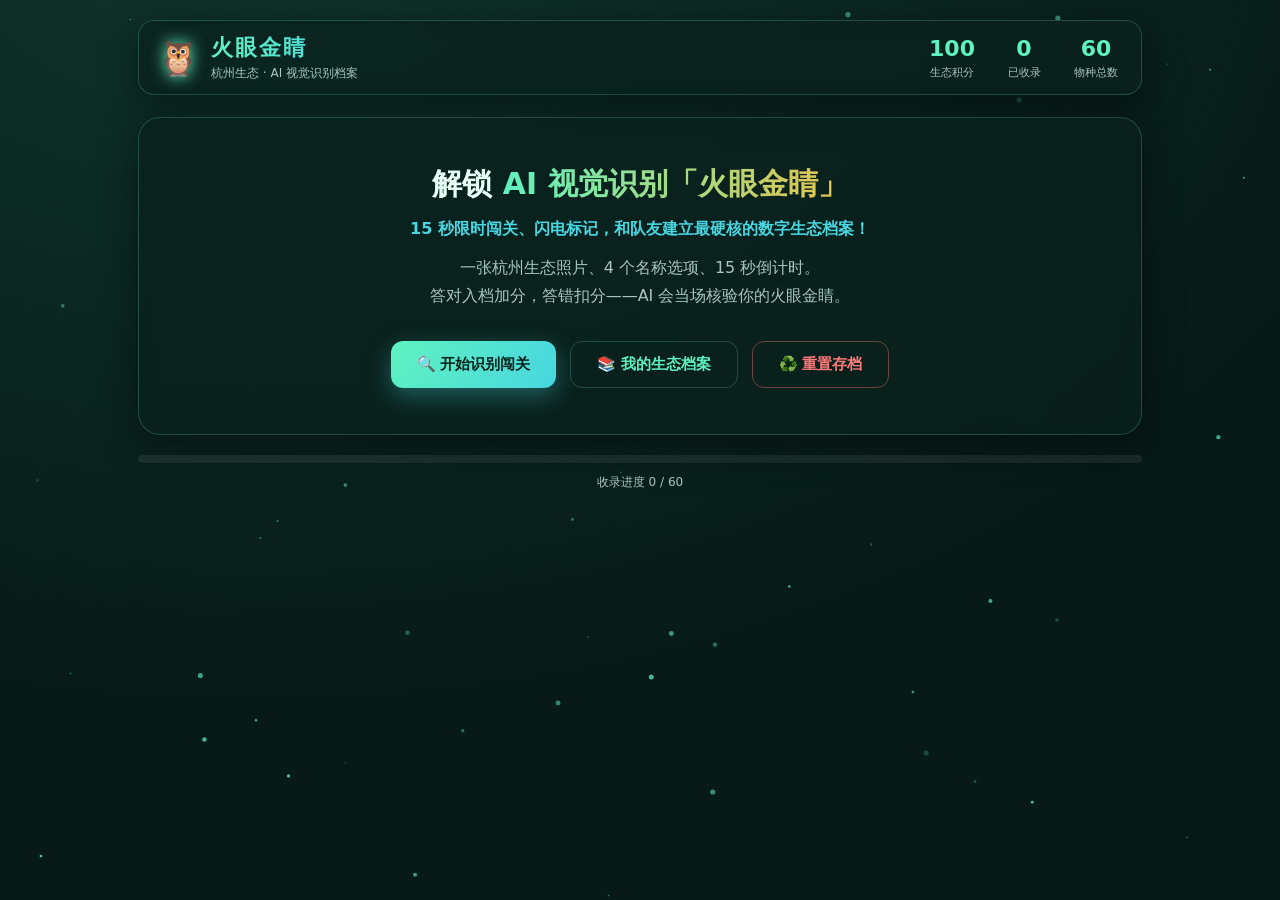
==== commit daa571be: "feat(ai): 新增供应商 88888(anthropic/minimax-m3) 置顶并设为默认; AI_CFG_VERSION 6->7" ====
--- a/index.html
+++ b/index.html
@@ -212,7 +212,7 @@
 
   <script src="js/data.js"></script>
   <script src="js/images.js"></script>
-  <script src="js/ai.js"></script>
+  <script src="js/ai.js?v=20260818e"></script>
   <script src="assets/vendor/leaflet/leaflet.js"></script>
   <script src="js/map.js?v=20260818d"></script>
   <script src="js/game.js?v=20260818e"></script>
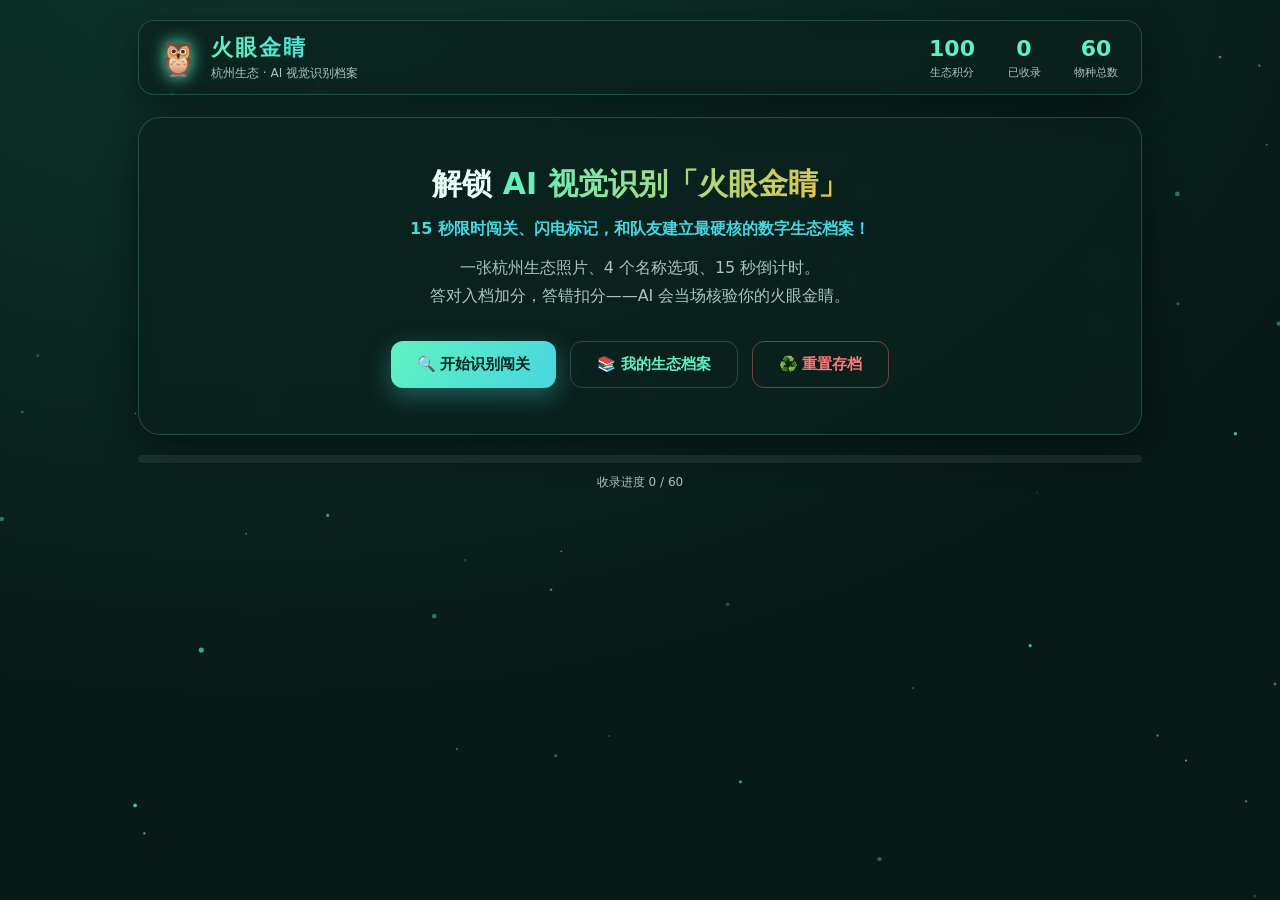
==== commit 2c6f02ba: "fix(ai): 88888 网关为 OpenAI 兼容(minimax-m3 supported=openai)，格式 anthropic->openai; AI_CFG_VERSION 7->8" ====
--- a/index.html
+++ b/index.html
@@ -212,7 +212,7 @@
 
   <script src="js/data.js"></script>
   <script src="js/images.js"></script>
-  <script src="js/ai.js?v=20260818e"></script>
+  <script src="js/ai.js?v=20260818f"></script>
   <script src="assets/vendor/leaflet/leaflet.js"></script>
   <script src="js/map.js?v=20260818d"></script>
   <script src="js/game.js?v=20260818e"></script>
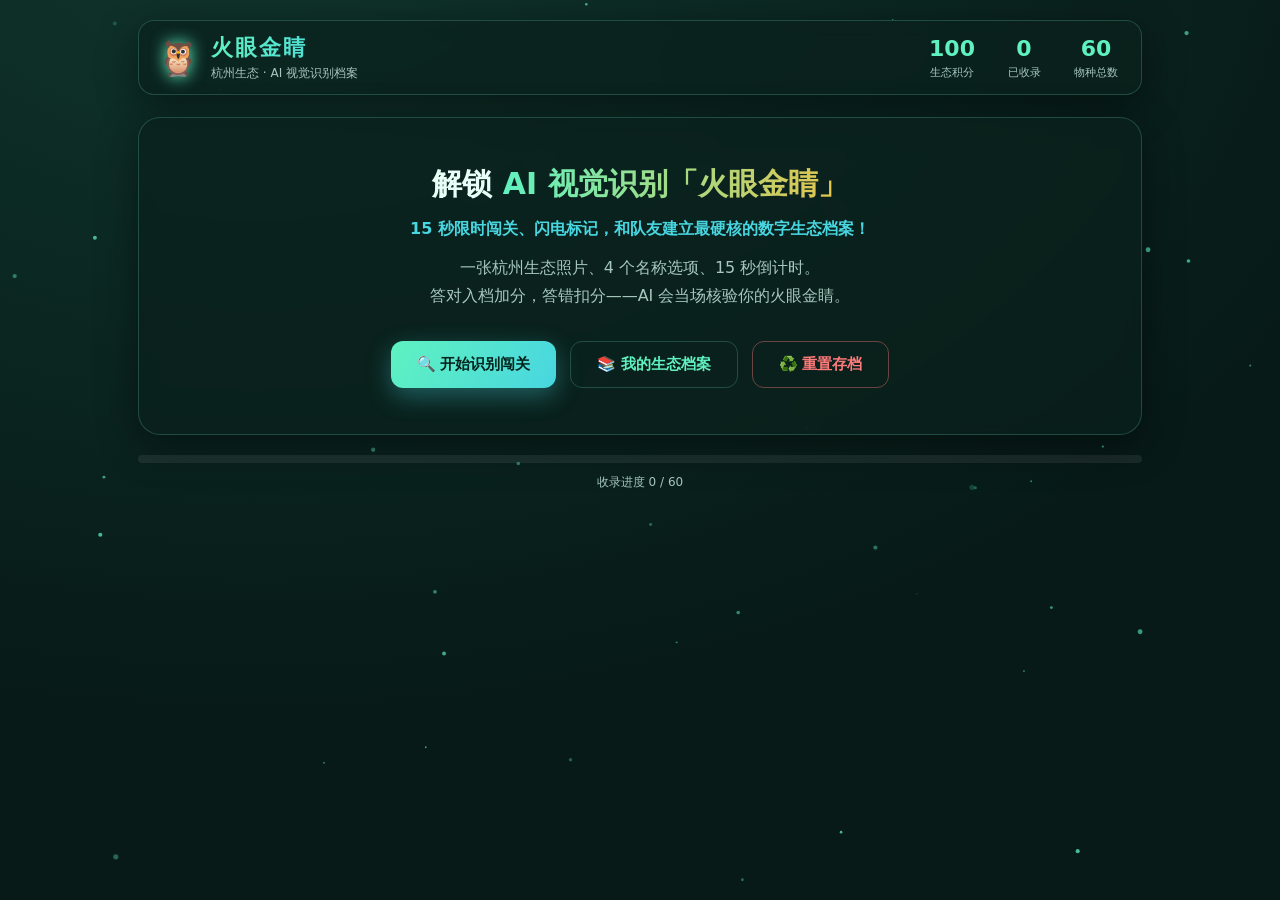
==== commit 581d508a: "fix(ai): 88888 baseUrl 补 /v1 (API 在 /v1 下，原 /chat/completions 命中前端HTML); AI_CFG_VERSION 8->9" ====
--- a/index.html
+++ b/index.html
@@ -212,7 +212,7 @@
 
   <script src="js/data.js"></script>
   <script src="js/images.js"></script>
-  <script src="js/ai.js?v=20260818f"></script>
+  <script src="js/ai.js?v=20260818g"></script>
   <script src="assets/vendor/leaflet/leaflet.js"></script>
   <script src="js/map.js?v=20260818d"></script>
   <script src="js/game.js?v=20260818e"></script>
